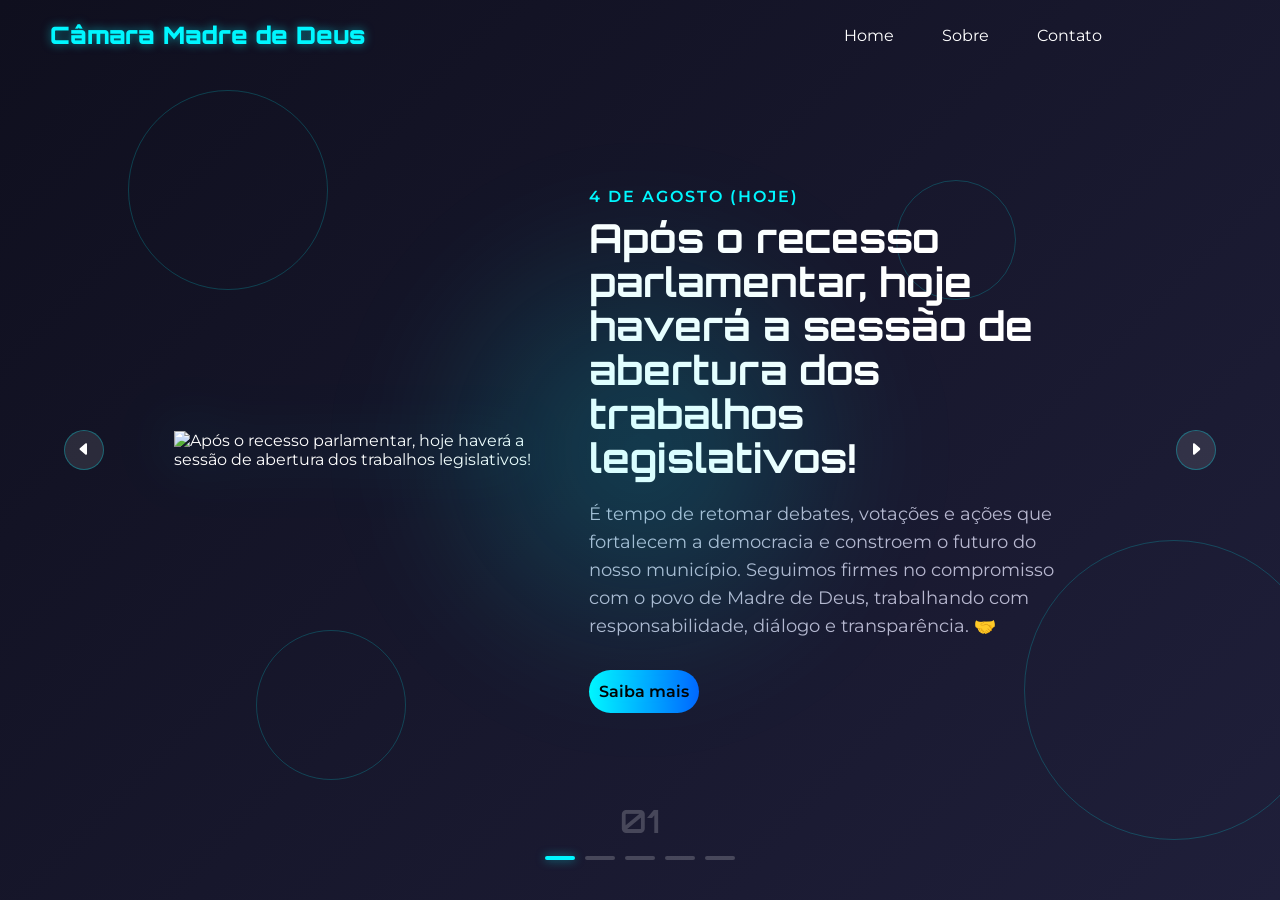
==== index.html @ d6f70d0f "Add files via upload" ====
<!DOCTYPE html>
<html lang="pt-br">

<head>
    <meta charset="UTF-8">
    <meta name="viewport" content="width=device-width, initial-scale=1.0">
    <link rel="preconnect" href="https://fonts.googleapis.com">
    <link rel="preconnect" href="https://fonts.gstatic.com" crossorigin>
    <link
        href="https://fonts.googleapis.com/css2?family=Montserrat:wght@100..900&family=Orbitron:wght@400..900&display=swap"
        rel="stylesheet">
    <link rel="stylesheet" href="styles.css">
    <title>Câmara Madre de Deus</title>
</head>

<body>
    <header>
        <div class="logo">Câmara Madre de Deus</div>
        <nav>
            <ul>
                <li>Home</li>
                <li>Sobre</li>
                <li>Contato</li>
            </ul>
        </nav>
    </header>

    <main class="container">
        <div class="tech-circles">
            <div class="circle"></div>
            <div class="circle"></div>
            <div class="circle"></div>
            <div class="circle"></div>
        </div>

        <!-- Os produtos serão carregados pelo scripts.js -->
        <div class="list"></div>
        <div class="arrows">
            <button class="arrow-btn" id="prev">
                <svg xmlns="http://www.w3.org/2000/svg" width="16" height="16" fill="#fff" class="bi bi-caret-left-fill"
                    viewBox="0 0 16 16">
                    <path
                        d="m3.86 8.753 5.482 4.796 c.646.566 1.658.106 1.658-.753 V3.204 a1 1 0 0 0-1.659-.753 l-5.48 4.796 a1 1 0 0 0 0 1.506z" />
                </svg>
            </button>
            <button class="arrow-btn" id="next">
                <svg xmlns="http://www.w3.org/2000/svg" width="16" height="16" fill="#fff"
                    class="bi bi-caret-right-fill" viewBox="0 0 16 16">
                    <path
                        d="m12.14 8.753 -5.482 4.796 c-.646.566 -1.658.106 -1.658-.753 V3.204 a1 1 0 0 1 1.659-.753 l5.48 4.796 a1 1 0 0 0 1.506z" />
                </svg>
            </button>
        </div>

        <div class="indicators">
            <div class="numbers">01</div>
            <!-- Os dots também serão criados automaticamente -->
            <div class="dots"></div>
        </div>
    </main>

    <script type="module" src="./scripts.js"></script>

</body>

</html>
---- styles.css ----
* {
    margin: 0;
    padding: 0;
    box-sizing: border-box;
    list-style: none;
    font-family: "Montserrat", sans-serif;
}

body {
    background-color: #0f0f1e;
    color: #fff;
    font-size: 16px;
    overflow: hidden;
    /*overflow: hidden -> não deixa scroll na tela}*/
}

header {
    position: fixed;
    width: 90vw;
    top: 0;
    padding: 20px 50px;
    display: flex;
    justify-content: space-between;
    align-items: center;
    z-index: 3;
}

.logo {
    font-family: "Orbitron", sans-serif;
    font-size: 1.5rem;
    font-weight: 900;
    color: #00f7ff;
    text-shadow: 0 0 10px rgba(0, 247, 255, 0.5)
}

header nav ul {
    display: flex;
    gap: 48px;
}

header nav ul li {
    cursor: pointer;
    position: relative;
    padding: 5px 0;
}

header nav ul li::after {
    content: "";
    position: absolute;
    left: 0;
    bottom: 0;
    width: 0;
    height: 2px;
    background-color: #00f7ff;
    transition: width 0.5s ease;
}

header nav ul li:hover::after {
    width: 100%;
}

.container {
    height: 100vh;
    position: relative;
    background: linear-gradient(135deg, #0f0f1e 0%, #1f1f3a 100%);
    overflow: hidden;
}

.container::before {
    content: "";
    width: 600px;
    height: 600px;
    border-radius: 50%;
    background: radial-gradient(circle, rgba(0, 247, 255, 0.2)0%, rgba(15, 15, 30, 0)60%);
    position: absolute;
    top: 50%;
    left: 50%;
    transform: translate(-50%, -50%);
    filter: blur(50px);
    z-index: 1;
}

@keyframes pulse {
    0% {
        opacity: 0.5;
        transform: translate(-50%, -50%) scale(0.8);
    }

    100% {
        opacity: 1;
        transform: translate(-50%, -50%) scale(2);
    }
}

.list {
    width: 80%;
    height: 100%;
    margin: 0 auto;
    position: relative;
}

.item {
    position: absolute;
    inset: 0;
    display: flex;
    justify-content: center;
    align-items: center;
    opacity: 0;

    /*ANIMAÇÃO*/
    transform: translateX(100vw);
    transition: transform 0.7s ease-in-out, opacity 0.7s ease-in-out;
}

.active {
    opacity: 1;
    /*ANIMAÇÃO*/
    transform: translateX(0);
}

.product-img {
    width: 45%;
    height: 100%;
    display: flex;
    align-items: center;
    justify-content: center;
    position: relative;
    z-index: 2;
}

.product-img img {
    max-width: 80%;
    max-height: 80%;
    filter: drop-shadow(0 0 30px rgba(0, 247, 255, 0.3));

    /*ANIMAÇÃO*/
    transform: translateX(200px);
    opacity: 0;
    transition: transform 0.7s ease, opacity 0.7s ease;
    transition-delay: 0.7s;
}

.active .product-img img {
    transform: translateX(0);
    opacity: 1;
}

.content {
    width: 55%;
    padding-right: 80px;
    display: flex;
    align-items: flex-start;
    justify-content: center;
    z-index: 2;
    flex-direction: column;
}

.product-tag {
    font-size: 1rem;
    text-transform: uppercase;
    color: #00f7ff;
    font-weight: 600;
    letter-spacing: 2px;
    margin-bottom: 10px;
}

.product-name {
    font-size: 2.5rem;
    font-family: "Orbitron", sans-serif;
    line-height: 1.1;
    margin-bottom: 20px;
    /*ANIMAÇÃO*/
    transform: translateX(200px);
    opacity: 0;
    transition: transform 0.7s ease, opacity 0.7s ease;
    transition-delay: 0.7s;
}

.active .product-name {
    transform: translateX(0);
    opacity: 1;
}

.description {
    font-size: 1.1rem;
    color: #b8b8d0;
    line-height: 1.6;
    margin-bottom: 30px;
    max-width: 600px;
    /*ANIMAÇÃO*/
    transform: translateX(200px);
    opacity: 0;
    transition: transform 0.7s ease, opacity 0.7s ease;
    transition-delay: 0.7s;
}

.active .description {
    transform: translateX(0);
    opacity: 1;
}

.btn {
    padding: 12px 10px;
    background: linear-gradient(90deg, #00f7ff 0%, #0066ff 100%);
    border-radius: 30px;
    color: #000;
    font-size: 1rem;
    font-weight: 600;
    cursor: pointer;
    border: none;
}

.arrows {
    position: absolute;
    width: 90%;
    display: flex;
    justify-content: space-between;
    top: 50%;
    left: 50%;
    transform: translate(-50%, -50%);
    z-index: 5;
}

.arrow-btn {
    width: 40px;
    height: 40px;
    border-radius: 50%;
    cursor: pointer;
    background-color: rgba(255, 255, 255, 0.1);
    border: 1px solid rgba(0, 247, 255, 0.3);
}

.arrow-btn:hover {
    background-color: rgba(0, 247, 255, 0.2);
    border-color: #00f7ff;
}

.indicators {
    position: absolute;
    bottom: 40px;
    left: 50%;
    transform: translateX(-50%);
    display: flex;
    flex-direction: column;
    align-items: center;
    gap: 15px;
    z-index: 5;
}

.numbers {
    font-family: "Orbitron", sans-serif;
    font-size: 2rem;
    font-weight: 600;
    color: rgba(255, 255, 255, 0.2);
}

.dots {
    display: flex;
    gap: 10px;
}

.dot {
    width: 30px;
    height: 4px;
    background-color: rgba(255, 255, 255, 0.2);
    border-radius: 2px;
}

.dot.active {
    background-color: #00f7ff;
    box-shadow: 0 0 10px rgba(0, 247, 255, 0.5);
}

.tech-circles {
    position: absolute;
    top: 0;
    left: 0;
    width: 100%;
    height: 100%;
    overflow: hidden;
    z-index: 0;
}

.circle {
    position: absolute;
    border-radius: 50%;
    border: 1px solid rgba(0, 247, 255, 0.2);
}

.circle:nth-child(1) {
    width: 200px;
    height: 200px;
    top: 10%;
    left: 10%;
}

.circle:nth-child(2) {
    width: 300px;
    height: 300px;
    top: 60%;
    left: 80%;
}

.circle:nth-child(3) {
    width: 150px;
    height: 150px;
    top: 70%;
    left: 20%;
}

.circle:nth-child(4) {
    width: 120px;
    height: 120px;
    top: 20%;
    left: 70%;
}
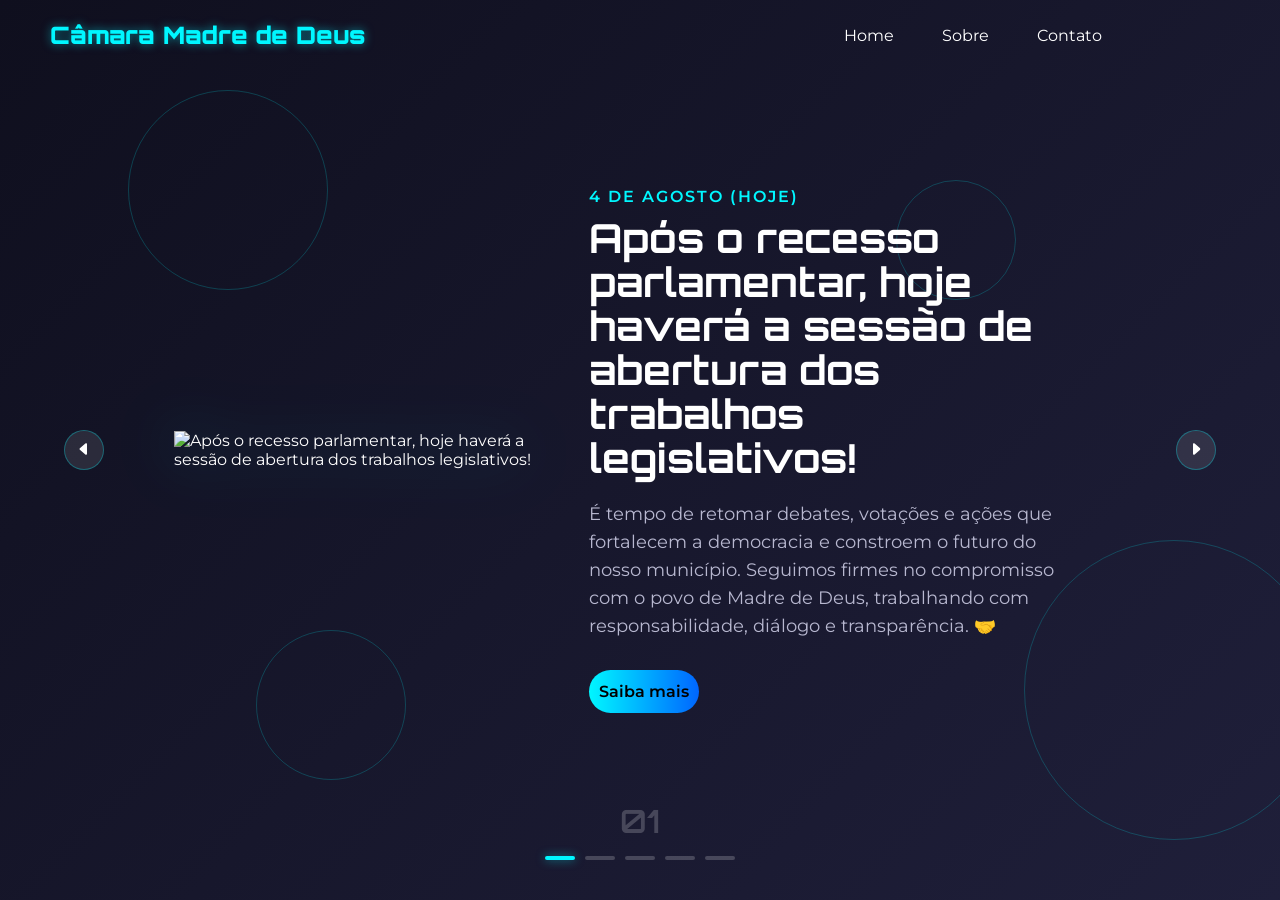
==== commit d311630a: "Add files via upload" ====
--- a/index.html
+++ b/index.html
@@ -33,8 +33,9 @@
             <div class="circle"></div>
         </div>
 
-        <!-- Os produtos serão carregados pelo scripts.js -->
+
         <div class="list"></div>
+
         <div class="arrows">
             <button class="arrow-btn" id="prev">
                 <svg xmlns="http://www.w3.org/2000/svg" width="16" height="16" fill="#fff" class="bi bi-caret-left-fill"
@@ -54,7 +55,6 @@
 
         <div class="indicators">
             <div class="numbers">01</div>
-            <!-- Os dots também serão criados automaticamente -->
             <div class="dots"></div>
         </div>
     </main>
--- a/styles.css
+++ b/styles.css
@@ -77,7 +77,7 @@
     left: 50%;
     transform: translate(-50%, -50%);
     filter: blur(50px);
-    z-index: 1;
+    z-index: -1;
 }
 
 @keyframes pulse {
@@ -112,13 +112,13 @@
     transition: transform 0.7s ease-in-out, opacity 0.7s ease-in-out;
 }
 
-.active {
-    opacity: 1;
-    /*ANIMAÇÃO*/
-    transform: translateX(0);
-}
-
-.product-img {
+.item.active {
+    opacity: 1;
+    /*ANIMAÇÃO*/
+    transform: translateX(0);
+}
+
+.notice-img {
     width: 45%;
     height: 100%;
     display: flex;
@@ -128,7 +128,7 @@
     z-index: 2;
 }
 
-.product-img img {
+.notice-img img {
     max-width: 80%;
     max-height: 80%;
     filter: drop-shadow(0 0 30px rgba(0, 247, 255, 0.3));
@@ -140,7 +140,7 @@
     transition-delay: 0.7s;
 }
 
-.active .product-img img {
+.active .notice-img img {
     transform: translateX(0);
     opacity: 1;
 }
@@ -155,7 +155,7 @@
     flex-direction: column;
 }
 
-.product-tag {
+.notice-tag {
     font-size: 1rem;
     text-transform: uppercase;
     color: #00f7ff;
@@ -164,7 +164,7 @@
     margin-bottom: 10px;
 }
 
-.product-name {
+.notice-name {
     font-size: 2.5rem;
     font-family: "Orbitron", sans-serif;
     line-height: 1.1;
@@ -176,7 +176,7 @@
     transition-delay: 0.7s;
 }
 
-.active .product-name {
+.active .notice-name {
     transform: translateX(0);
     opacity: 1;
 }
@@ -192,6 +192,29 @@
     opacity: 0;
     transition: transform 0.7s ease, opacity 0.7s ease;
     transition-delay: 0.7s;
+}
+
+.active .description {
+    transform: translateX(0);
+    opacity: 1;
+}
+
+.detailing {
+    font-size: 1.1rem;
+    color: #b8b8d0;
+    line-height: 1.6;
+    margin-bottom: 30px;
+    max-width: 600px;
+    /*ANIMAÇÃO*/
+    transform: translateX(200px);
+    opacity: 0;
+    transition: transform 0.7s ease, opacity 0.7s ease;
+    transition-delay: 0.7s;
+}
+
+.active .detailing {
+    transform: translateX(0);
+    opacity: 1;
 }
 
 .active .description {
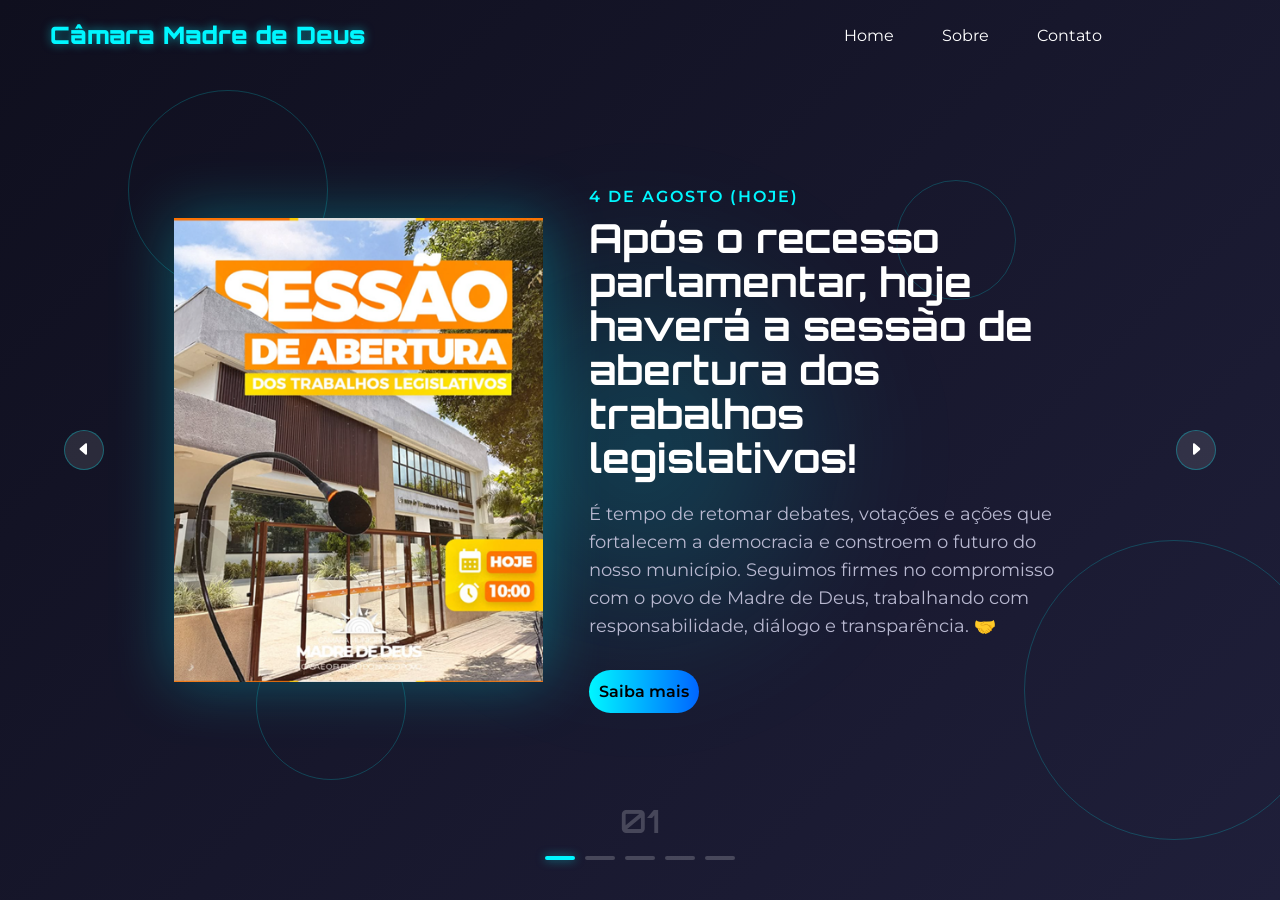
==== commit 31e6ed8f: "Add files via upload reajustando o blur" ====
--- a/index.html
+++ b/index.html
@@ -33,7 +33,6 @@
             <div class="circle"></div>
         </div>
 
-
         <div class="list"></div>
 
         <div class="arrows">
--- a/styles.css
+++ b/styles.css
@@ -77,7 +77,7 @@
     left: 50%;
     transform: translate(-50%, -50%);
     filter: blur(50px);
-    z-index: -1;
+    z-index: 0;
 }
 
 @keyframes pulse {
@@ -106,7 +106,6 @@
     justify-content: center;
     align-items: center;
     opacity: 0;
-
     /*ANIMAÇÃO*/
     transform: translateX(100vw);
     transition: transform 0.7s ease-in-out, opacity 0.7s ease-in-out;
@@ -132,7 +131,6 @@
     max-width: 80%;
     max-height: 80%;
     filter: drop-shadow(0 0 30px rgba(0, 247, 255, 0.3));
-
     /*ANIMAÇÃO*/
     transform: translateX(200px);
     opacity: 0;
@@ -231,6 +229,7 @@
     font-weight: 600;
     cursor: pointer;
     border: none;
+    z-index: 999;
 }
 
 .arrows {
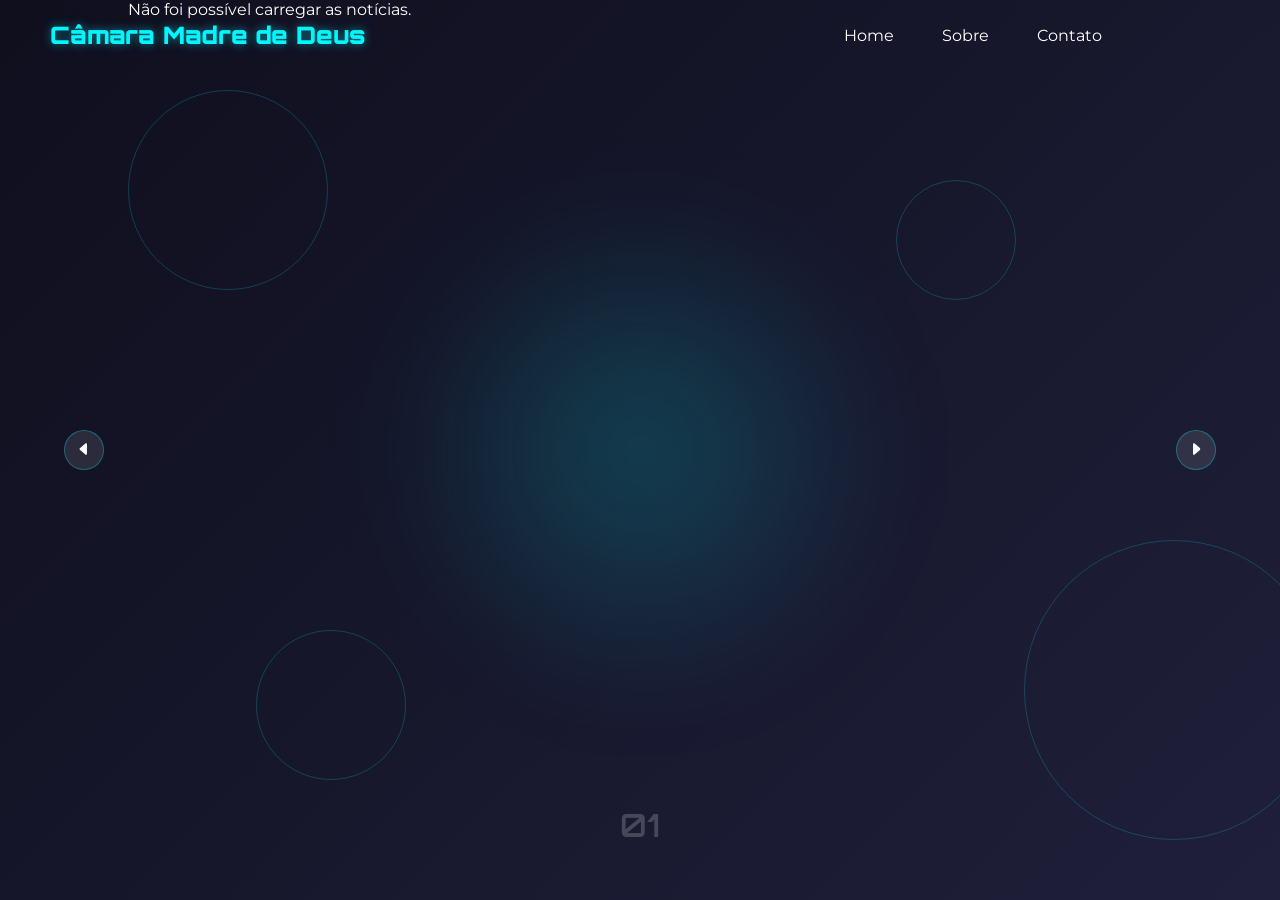
==== commit 1298184d: "Add files via upload" ====
--- a/index.html
+++ b/index.html
@@ -1,6 +1,5 @@
 <!DOCTYPE html>
 <html lang="pt-br">
-
 <head>
     <meta charset="UTF-8">
     <meta name="viewport" content="width=device-width, initial-scale=1.0">
@@ -12,7 +11,6 @@
     <link rel="stylesheet" href="styles.css">
     <title>Câmara Madre de Deus</title>
 </head>
-
 <body>
     <header>
         <div class="logo">Câmara Madre de Deus</div>
@@ -24,7 +22,6 @@
             </ul>
         </nav>
     </header>
-
     <main class="container">
         <div class="tech-circles">
             <div class="circle"></div>
@@ -32,9 +29,7 @@
             <div class="circle"></div>
             <div class="circle"></div>
         </div>
-
         <div class="list"></div>
-
         <div class="arrows">
             <button class="arrow-btn" id="prev">
                 <svg xmlns="http://www.w3.org/2000/svg" width="16" height="16" fill="#fff" class="bi bi-caret-left-fill"
@@ -51,15 +46,11 @@
                 </svg>
             </button>
         </div>
-
         <div class="indicators">
             <div class="numbers">01</div>
             <div class="dots"></div>
         </div>
     </main>
-
     <script type="module" src="./scripts.js"></script>
-
 </body>
-
 </html>
